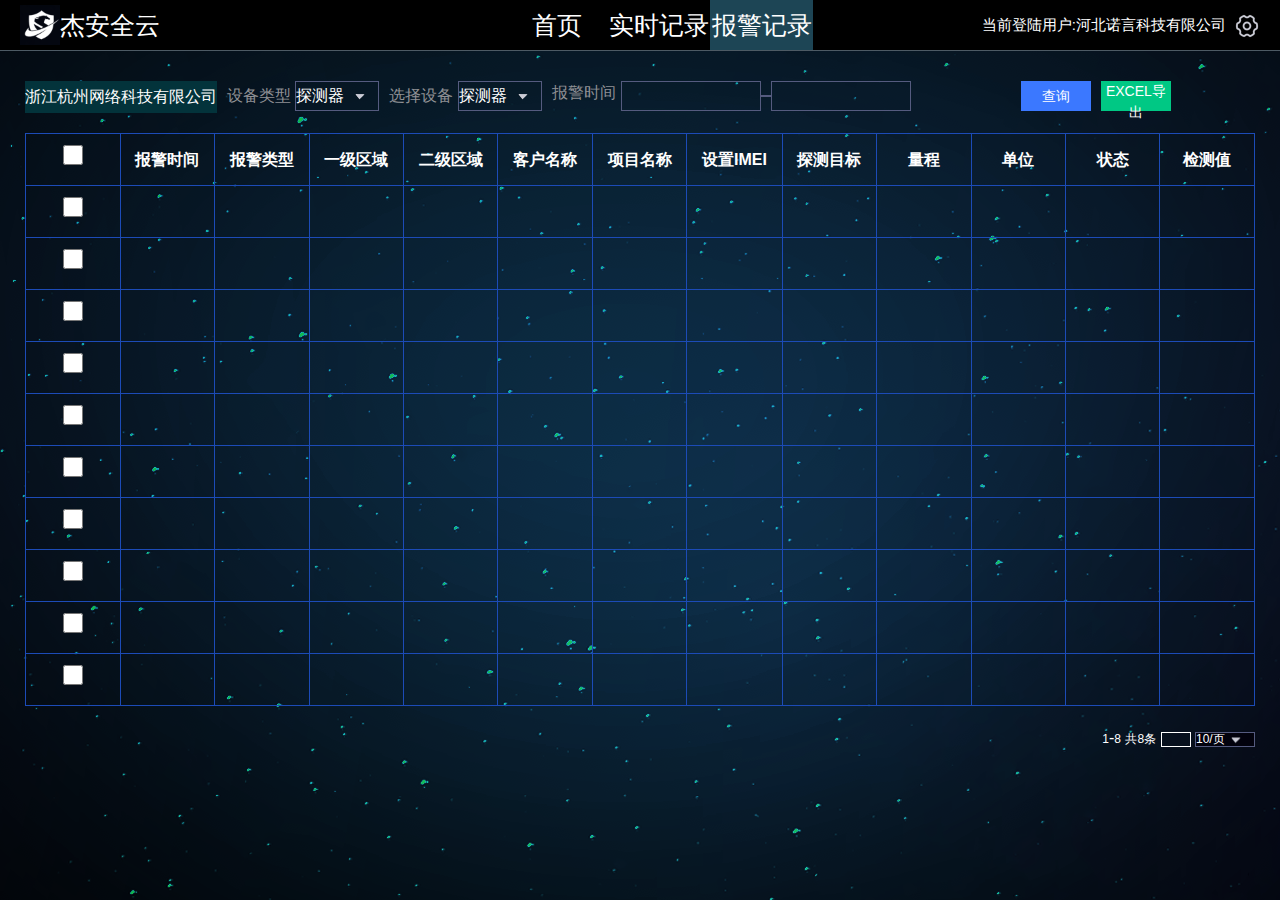
==== call.html @ 79fdbc0e "push anjieyua" ====
<!DOCTYPE html>
<html lang="en">

<head>
    <meta charset="UTF-8">
    <meta name="viewport" content="width=device-width, initial-scale=1.0">
    <meta http-equiv="X-UA-Compatible" content="ie=edge">
    <title>报警记录</title>
    <link rel="stylesheet" href="./css/data.css">
    <link rel="stylesheet" href="./css/common.css">
    <link rel="stylesheet" href="./css/bootstrap.min.css">
    <script src="./js/jquery-3.4.1.min.js"></script>
    <link rel="stylesheet" href="./css/foundation-datepicker.css">
    <script src="./js/jquery-3.4.1.min.js"></script>
    <script src="./js/date/jquery-1.11.3.min.js"></script>
    <script src="./js/date/foundation-datepicker.js"></script>
    <script src="./js/date/foundation-datepicker.zh-CN.js"></script>
    <style>
        #pagenumber {
            display: inline-block;
            width: 30px;
            height: 15px;
            text-align: center;
            line-height: 11px;
            border: 1px solid #fff;
            font-size: 12px;
            color: #fff;
        }

        .pageline {
            display: inline-block;
            width: 10px;
            height: 1px;
            background-color: #FFF;
        }
    </style>
</head>
<!-- 实时数据无楼层 -->

<body>
    <div class="main">
		<div id="" style="position: relative;height: 50px;width: 100%;background-color: #000000;z-index: 99999;">
			<img src="img/logo.jpg" style="margin-top: 5px;margin-left: 20px;float: left;">
			<div id="" style="float: left;font-size: 25px;color: #FFFFFF;line-height: 50px;">
				杰安全云
			</div>
			<div id="all" style="float: left;color: #FFFFFF;font-size: 25px;line-height: 50px;width: 24%;text-align: center;margin-left: 27%;">
				<div onclick="heade()" id="sy" style="width: 33.33%;float: left;">
					首页
				</div>
				<div onclick="jilu()" id="ssjl" style="width: 33.33%;float: left;">
					实时记录
				</div>
				<div onclick="alarm()" id="bjjl" style="width: 33.33%;float: left;background-color: #1d4555;">
					报警记录
				</div>
			</div>
		
			<div id="" style="float: right;color: #FFFFFF;line-height: 50px;font-size: 15px;margin-right: 20px;">
				<img src="img/shezhi@1x.png" style="margin-top: 13px;margin-left: 8px;float: right;">
				<span id="">
					当前登陆用户:河北诺言科技有限公司
				</span>
		
		
			</div>
		</div>
        <!-- <div class="top clearfix">
            <div class="logo fl">
                <img src="./img/logo@1x.png" alt="">
                <span class="Logotext">是杰安全云</span>
            </div>
            <div class="nav fl">
                <ul>
                    <li onclick="tomap()">首页</li>
                    <li onclick="todata()">实时数据</li>
                    <li style="color: #0cdee5;background-color: #053f4b;">报警记录</li>
                </ul>
            </div>
            <div class="uer fr">
                <span>当前登录用户：</span>
                <span>浙江杭州网络科技有限公司</span>
                <img src="./img/shezhi@1x.png" alt="">
            </div>
        </div> -->
        <div class="line"></div>
        <div class="search">
            <div class="companyname fl">浙江杭州网络科技有限公司</div>

            <div class="type fl">
                <span>设备类型</span>
                <select name="" id="">
                    <option value="">探测器</option>
                </select>
            </div>
            <div class="equipment fl">
                <span>选择设备</span>
                <select name="" id="">
                    <option value="">探测器</option>
                </select>
            </div>
            <div class="date fl">
                <span class="fl">报警时间</span>
                <input type="text" class="fl" style="margin-left: 5px;color: #FFFFFF;" id="startTime">
                <span class="connectline fl"></span>
                <input type="text" class="fl" id="endTime" style="color: #FFFFFF;">
            </div>
            <div class="chaxun fl" style="margin-left: 100px;">
                <button style="color:white; font-size: 14px;">查询</button>
            </div>
            <div class="export fl">
                <button style="color:white; font-size: 14px;">EXCEL导出</button>
            </div>
        </div>
        <div class="data fl " style="width:100%">
            <table class="table1" style="width:100%">
                <thead>
                    <th style="width:50px">
                        <input id="check_all" type="checkbox" style="background-color: transparent;">
                    </th>
                    <th>报警时间</th>
                    <th>报警类型</th>
                    <th>一级区域</th>
                    <th>二级区域</th>
                    <th>客户名称</th>
                    <th>项目名称</th>
                    <th>设置IMEI</th>
                    <th>探测目标</th>
                    <th>量程</th>
                    <th>单位</th>
                    <th>状态</th>
                    <th>检测值</th>
                </thead>
                <tbody>
                    <tr>
                        <td>
                            <input class="check_item" type="checkbox" style="background-color: transparent;">
                        </td>
                        <td></td>
                        <td></td>
                        <td></td>
                        <td></td>
                        <td></td>
                        <td></td>
                        <td></td>
                        <td></td>
                        <td></td>
                        <td></td>
                        <td></td>
                        <td></td>
                    </tr>
                    <tr>
                        <td>
                            <input class="check_item" type="checkbox" style="background-color: transparent;">
                        </td>
                        <td></td>
                        <td></td>
                        <td></td>
                        <td></td>
                        <td></td>
                        <td></td>
                        <td></td>
                        <td></td>
                        <td></td>
                        <td></td>
                        <td></td>
                        <td></td>
                    </tr>
                    <tr>
                        <td>
                            <input class="check_item" type="checkbox" style="background-color: transparent;">
                        </td>
                        <td></td>
                        <td></td>
                        <td></td>
                        <td></td>
                        <td></td>
                        <td></td>
                        <td></td>
                        <td></td>
                        <td></td>
                        <td></td>
                        <td></td>
                        <td></td>
                    </tr>
                    <tr>
                        <td>
                            <input class="check_item" type="checkbox" style="background-color: transparent;">
                        </td>
                        <td></td>
                        <td></td>
                        <td></td>
                        <td></td>
                        <td></td>
                        <td></td>
                        <td></td>
                        <td></td>
                        <td></td>
                        <td></td>
                        <td></td>
                        <td></td>
                    </tr>
                    <tr>
                        <td>
                            <input class="check_item" type="checkbox" style="background-color: transparent;">
                        </td>
                        <td></td>
                        <td></td>
                        <td></td>
                        <td></td>
                        <td></td>
                        <td></td>
                        <td></td>
                        <td></td>
                        <td></td>
                        <td></td>
                        <td></td>
                        <td></td>
                    </tr>
                    <tr>
                        <td>
                            <input class="check_item" type="checkbox" style="background-color: transparent;">
                        </td>
                        <td></td>
                        <td></td>
                        <td></td>
                        <td></td>
                        <td></td>
                        <td></td>
                        <td></td>
                        <td></td>
                        <td></td>
                        <td></td>
                        <td></td>
                        <td></td>
                    </tr>
                    <tr>
                        <td>
                            <input class="check_item" type="checkbox" style="background-color: transparent;">
                        </td>
                        <td></td>
                        <td></td>
                        <td></td>
                        <td></td>
                        <td></td>
                        <td></td>
                        <td></td>
                        <td></td>
                        <td></td>
                        <td></td>
                        <td></td>
                        <td></td>
                    </tr>
                    <tr>
                        <td>
                            <input class="check_item" type="checkbox" style="background-color: transparent;">
                        </td>
                        <td></td>
                        <td></td>
                        <td></td>
                        <td></td>
                        <td></td>
                        <td></td>
                        <td></td>
                        <td></td>
                        <td></td>
                        <td></td>
                        <td></td>
                        <td></td>
                    </tr>
                    <tr>
                        <td>
                            <input class="check_item" type="checkbox" style="background-color: transparent;">
                        </td>
                        <td></td>
                        <td></td>
                        <td></td>
                        <td></td>
                        <td></td>
                        <td></td>
                        <td></td>
                        <td></td>
                        <td></td>
                        <td></td>
                        <td></td>
                        <td></td>
                    </tr>
                    <tr>
                        <td>
                            <input class="check_item" type="checkbox" style="background-color: transparent;">
                        </td>
                        <td></td>
                        <td></td>
                        <td></td>
                        <td></td>
                        <td></td>
                        <td></td>
                        <td></td>
                        <td></td>
                        <td></td>
                        <td></td>
                        <td></td>
                        <td></td>
                    </tr>
                </tbody>
            </table>
            <div class="paging">
                <div class="fr">
                    <span style="font-size: 12px;">1</span><span>-</span><span style="font-size: 12px;">8</span>
                    <span style="font-size: 12px;">共8条</span>
                    <input id="pagenumber" type="text">
                    <select name="" id=""
                        style="width: 60px;height:15px;line-height: 11px;font-size: 12px;background-color: #02020d;">
                        <option value="">10/页</option>
                    </select>
                </div>
            </div>
        </div>
    </div>
    <script>
		function jilu() {
			console.log("jilu")
			document.getElementById("ssjl").style.backgroundColor = "#1d4555"
			document.getElementById("sy").style.backgroundColor = ""
			document.getElementById("bjjl").style.backgroundColor = ""
			window.location.href="data-floor.html"
			
		}
		
		function heade() {
			console.log("head")
			document.getElementById("bjjl").style.backgroundColor = ""
			document.getElementById("ssjl").style.backgroundColor = ""
			document.getElementById("sy").style.backgroundColor = "#1d4555"
			window.location.href="map.html"
		}
		
		function alarm() {
			console.log("alarm")
			document.getElementById("sy").style.backgroundColor = ""
			document.getElementById("ssjl").style.backgroundColor = ""
			document.getElementById("bjjl").style.backgroundColor = "#1d4555"
			window.location.href="call.html"
		}
        $("#check_all").click(function () {//鼠标点击事件
            $(".check_item").prop("checked", $(this).prop("checked"))//所有类为check_item的属性打√
            //选中的时候返回true，否则为false
            //使得id为check_all的原生属性值与class为check_item的保持一致
        });
        $(document).on("click", ".check_item", function () {//对class绑定一个点击事件
            var flag = $(".check_item:checked").length == $(".check_item").length;
            //如果选中的框数等于总框数的，那么flag的结果返回true
            $("#check_all").prop("checked", flag)
            //这时候让id为check_all，也就是全选按钮也为true，那么全选按钮也就打√了
        })

        $('#startTime').fdatepicker({
            format: 'yyyy-mm-dd hh:ii',
            pickTime: true
        });
        $('#endTime').fdatepicker({
            format: 'yyyy-mm-dd hh:ii',
            pickTime: true
        });

    </script>

</body>

</html>
---- css/data.css ----
body {
    background-image: url(../img/beijing@1x.png);
    background-position:center 0;
    background-repeat: no-repeat;

}
.main{
    /* width: 1280px; */
    /* margin: 0 auto; */
}
.top{
    height: 80px;
    line-height: 80px;
    padding: 0 25px;
}
.line{
    border-bottom: 1px solid #4d5a64;
}

img{
    vertical-align:middle;
}
.logo{
    height: 80px;
}
.Logotext{
    color: #FFF;
    /* font-size: 28px; */
    vertical-align:middle;
    margin-left: 30px;
}
.nav{
    margin-left: 200px;
}
.nav li{
    float: left;
    width: 211px;
    text-align: center;
    font-size: 22px;
    color: #858c91;
    /* color: #0cdee5; */
    /* background-color: #053f4b; */
}
.nav li:hover{
    color: #0cdee5;
    background-color: #053f4b;
}
.uer{
    color: #b0b1bb;
    vertical-align:middle;
}
.search{
    padding: 0 25px;
    padding-top: 30px;
    height: 82px;
    color: #8f9094;
    font-size: 16px;
}
.companyname{
    height: 32px;
    line-height: 32px;
    color: #fdfdfd;
    background-color: #03333b;
}
.floor,.type,.equipment,.number,.date{
    margin-left: 10px;
}
select{
    width: 84px;
    height: 30px;
    color: #fff;
    background-color: transparent;
    border-color: #555b7f;
    /*取消默认箭头开始*/
    appearance:none;
    -moz-appearance:none;
    -webkit-appearance:none;
    background: url(../img/down.png) no-repeat right 0.5rem center;
}
.number input{
    display: inline-block;
    width: 84px;
    height: 30px;
    border: 1px solid #555b7f;
    color: #fff;
}

.date input{
    display: inline-block;
    width: 140px;
    height: 30px;
    /* background-color: yellowgreen; */
    border:1px solid  #555b7f;
}
.connectline{
    display: inline-block;
    width: 10px;
    height: 2px;
    margin-top: 14px;
    background-color: #555b7f;
}
.chaxun button,.export button{
    width: 70px;
    height: 30px;
    margin-left: 10px;
}
.chaxun button{
    background-color: #3b78ff;
}
.export button{
    background-color: #00c884;
}
.data{
    padding:0 25px;
    width: 60%;
}
.table1{
    width: 100%;
}
.table1 input{
    display: inline-block;
    width: 20px;
    height: 20px;
}
.table1 th{
    color: #fff;
    border: 1px solid #1c4bb7 ;
    width: 100px;
    height: 51px;
    line-height: 51px;
    text-align: center;
}

.table1 tr,.table1 tr td{
    color: #fff;
    border: 1px solid #1c4bb7 ;
    width: 100px;
    height: 51px;
    line-height: 51px;
    text-align: center;
}
.rightline{
    width: 38%;
    height:615px;
    margin-left: 20px;
    border:1px solid #1c4bb7;
}
.linechart{
    width: 100%;
    border-bottom: 1px solid #555b7f;
}

.paging{
    /* padding :0 25px; */
    color: #fff;
    margin-top: 20px;
}
.callNumberTitle{
    margin-top: 20px;
    color: #0bcad1;
    font-size: 20px;
    text-align: center;
}
.callNumberdate{
    font-size: 14px;
    color: #cbccd6;
    text-align: center;
}
---- css/common.css ----
*{
    margin:0;
    padding: 0;
    box-sizing: border-box;
}
li{
    list-style: none;
}
.fl{
    float:left;
}
.fr{
    float:right;
}
.clearfix:after{
    content:"";
    height:0;
    line-height:0;
    display:block;
    visibility:hidden;
    clear:both;
}
.clearfix{
    zoom:1;
}
input,button{
    display: block;
    background:none;
    outline:none;  
    border:none;
    
}
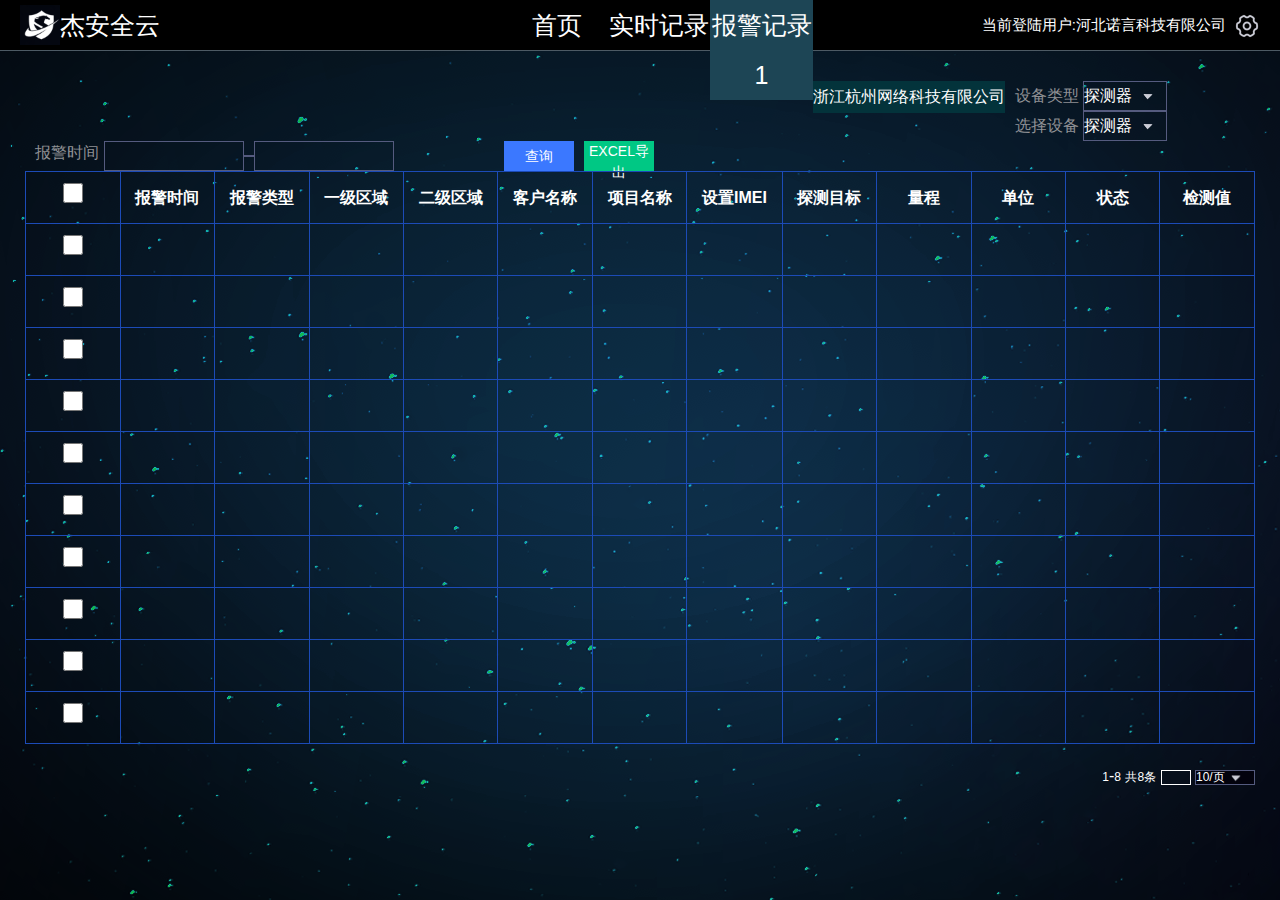
==== commit 47e7da66: "test" ====
--- a/call.html
+++ b/call.html
@@ -39,32 +39,33 @@
 
 <body>
     <div class="main">
-		<div id="" style="position: relative;height: 50px;width: 100%;background-color: #000000;z-index: 99999;">
-			<img src="img/logo.jpg" style="margin-top: 5px;margin-left: 20px;float: left;">
-			<div id="" style="float: left;font-size: 25px;color: #FFFFFF;line-height: 50px;">
-				杰安全云
-			</div>
-			<div id="all" style="float: left;color: #FFFFFF;font-size: 25px;line-height: 50px;width: 24%;text-align: center;margin-left: 27%;">
-				<div onclick="heade()" id="sy" style="width: 33.33%;float: left;">
-					首页
-				</div>
-				<div onclick="jilu()" id="ssjl" style="width: 33.33%;float: left;">
-					实时记录
-				</div>
-				<div onclick="alarm()" id="bjjl" style="width: 33.33%;float: left;background-color: #1d4555;">
-					报警记录
-				</div>
-			</div>
-		
-			<div id="" style="float: right;color: #FFFFFF;line-height: 50px;font-size: 15px;margin-right: 20px;">
-				<img src="img/shezhi@1x.png" style="margin-top: 13px;margin-left: 8px;float: right;">
-				<span id="">
-					当前登陆用户:河北诺言科技有限公司
-				</span>
-		
-		
-			</div>
-		</div>
+        <div id="" style="position: relative;height: 50px;width: 100%;background-color: #000000;z-index: 99999;">
+            <img src="img/logo.jpg" style="margin-top: 5px;margin-left: 20px;float: left;">
+            <div id="" style="float: left;font-size: 25px;color: #FFFFFF;line-height: 50px;">
+                杰安全云
+            </div>
+            <div id="all"
+                style="float: left;color: #FFFFFF;font-size: 25px;line-height: 50px;width: 24%;text-align: center;margin-left: 27%;">
+                <div onclick="heade()" id="sy" style="width: 33.33%;float: left;">
+                    首页
+                </div>
+                <div onclick="jilu()" id="ssjl" style="width: 33.33%;float: left;">
+                    实时记录
+                </div>
+                <div onclick="alarm()" id="bjjl" style="width: 33.33%;float: left;background-color: #1d4555;">
+                    报警记录1
+                </div>
+            </div>
+
+            <div id="" style="float: right;color: #FFFFFF;line-height: 50px;font-size: 15px;margin-right: 20px;">
+                <img src="img/shezhi@1x.png" style="margin-top: 13px;margin-left: 8px;float: right;">
+                <span id="">
+                    当前登陆用户:河北诺言科技有限公司
+                </span>
+
+
+            </div>
+        </div>
         <!-- <div class="top clearfix">
             <div class="logo fl">
                 <img src="./img/logo@1x.png" alt="">
@@ -318,30 +319,30 @@
         </div>
     </div>
     <script>
-		function jilu() {
-			console.log("jilu")
-			document.getElementById("ssjl").style.backgroundColor = "#1d4555"
-			document.getElementById("sy").style.backgroundColor = ""
-			document.getElementById("bjjl").style.backgroundColor = ""
-			window.location.href="data-floor.html"
-			
-		}
-		
-		function heade() {
-			console.log("head")
-			document.getElementById("bjjl").style.backgroundColor = ""
-			document.getElementById("ssjl").style.backgroundColor = ""
-			document.getElementById("sy").style.backgroundColor = "#1d4555"
-			window.location.href="map.html"
-		}
-		
-		function alarm() {
-			console.log("alarm")
-			document.getElementById("sy").style.backgroundColor = ""
-			document.getElementById("ssjl").style.backgroundColor = ""
-			document.getElementById("bjjl").style.backgroundColor = "#1d4555"
-			window.location.href="call.html"
-		}
+        function jilu() {
+            console.log("jilu")
+            document.getElementById("ssjl").style.backgroundColor = "#1d4555"
+            document.getElementById("sy").style.backgroundColor = ""
+            document.getElementById("bjjl").style.backgroundColor = ""
+            window.location.href = "data-floor.html"
+
+        }
+
+        function heade() {
+            console.log("head")
+            document.getElementById("bjjl").style.backgroundColor = ""
+            document.getElementById("ssjl").style.backgroundColor = ""
+            document.getElementById("sy").style.backgroundColor = "#1d4555"
+            window.location.href = "map.html"
+        }
+
+        function alarm() {
+            console.log("alarm")
+            document.getElementById("sy").style.backgroundColor = ""
+            document.getElementById("ssjl").style.backgroundColor = ""
+            document.getElementById("bjjl").style.backgroundColor = "#1d4555"
+            window.location.href = "call.html"
+        }
         $("#check_all").click(function () {//鼠标点击事件
             $(".check_item").prop("checked", $(this).prop("checked"))//所有类为check_item的属性打√
             //选中的时候返回true，否则为false
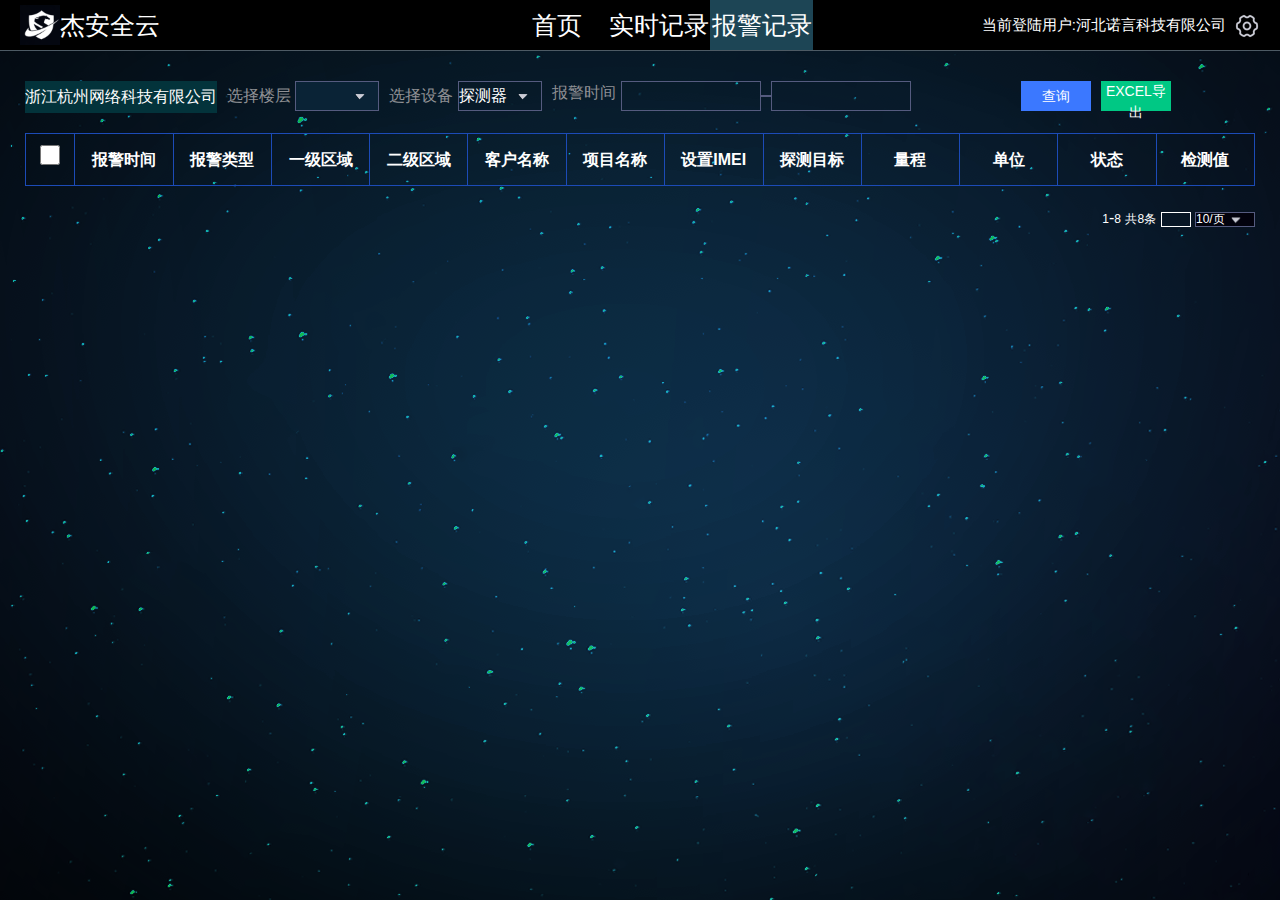
==== commit cf470c2f: "update data" ====
--- a/call.html
+++ b/call.html
@@ -53,7 +53,7 @@
                     实时记录
                 </div>
                 <div onclick="alarm()" id="bjjl" style="width: 33.33%;float: left;background-color: #1d4555;">
-                    报警记录1
+                    报警记录
                 </div>
             </div>
 
@@ -88,16 +88,17 @@
         <div class="search">
             <div class="companyname fl">浙江杭州网络科技有限公司</div>
 
-            <div class="type fl">
-                <span>设备类型</span>
-                <select name="" id="">
-                    <option value="">探测器</option>
+            <div class="type fl" id="floorid">
+                <span>选择楼层</span>
+                <select name="" id="selectFloor" style="background-color: #0a2336;">
                 </select>
             </div>
             <div class="equipment fl">
                 <span>选择设备</span>
-                <select name="" id="">
+                <select name="" id="equipmentid">
                     <option value="">探测器</option>
+                    <option value="">控制器</option>
+                    <option value="">输出模块</option>
                 </select>
             </div>
             <div class="date fl">
@@ -107,10 +108,10 @@
                 <input type="text" class="fl" id="endTime" style="color: #FFFFFF;">
             </div>
             <div class="chaxun fl" style="margin-left: 100px;">
-                <button style="color:white; font-size: 14px;">查询</button>
+                <button style="color:white; font-size: 14px;" id="searchTable">查询</button>
             </div>
             <div class="export fl">
-                <button style="color:white; font-size: 14px;">EXCEL导出</button>
+                <button style="color:white; font-size: 14px;" id="exportTable">EXCEL导出</button>
             </div>
         </div>
         <div class="data fl " style="width:100%">
@@ -132,177 +133,8 @@
                     <th>状态</th>
                     <th>检测值</th>
                 </thead>
-                <tbody>
-                    <tr>
-                        <td>
-                            <input class="check_item" type="checkbox" style="background-color: transparent;">
-                        </td>
-                        <td></td>
-                        <td></td>
-                        <td></td>
-                        <td></td>
-                        <td></td>
-                        <td></td>
-                        <td></td>
-                        <td></td>
-                        <td></td>
-                        <td></td>
-                        <td></td>
-                        <td></td>
-                    </tr>
-                    <tr>
-                        <td>
-                            <input class="check_item" type="checkbox" style="background-color: transparent;">
-                        </td>
-                        <td></td>
-                        <td></td>
-                        <td></td>
-                        <td></td>
-                        <td></td>
-                        <td></td>
-                        <td></td>
-                        <td></td>
-                        <td></td>
-                        <td></td>
-                        <td></td>
-                        <td></td>
-                    </tr>
-                    <tr>
-                        <td>
-                            <input class="check_item" type="checkbox" style="background-color: transparent;">
-                        </td>
-                        <td></td>
-                        <td></td>
-                        <td></td>
-                        <td></td>
-                        <td></td>
-                        <td></td>
-                        <td></td>
-                        <td></td>
-                        <td></td>
-                        <td></td>
-                        <td></td>
-                        <td></td>
-                    </tr>
-                    <tr>
-                        <td>
-                            <input class="check_item" type="checkbox" style="background-color: transparent;">
-                        </td>
-                        <td></td>
-                        <td></td>
-                        <td></td>
-                        <td></td>
-                        <td></td>
-                        <td></td>
-                        <td></td>
-                        <td></td>
-                        <td></td>
-                        <td></td>
-                        <td></td>
-                        <td></td>
-                    </tr>
-                    <tr>
-                        <td>
-                            <input class="check_item" type="checkbox" style="background-color: transparent;">
-                        </td>
-                        <td></td>
-                        <td></td>
-                        <td></td>
-                        <td></td>
-                        <td></td>
-                        <td></td>
-                        <td></td>
-                        <td></td>
-                        <td></td>
-                        <td></td>
-                        <td></td>
-                        <td></td>
-                    </tr>
-                    <tr>
-                        <td>
-                            <input class="check_item" type="checkbox" style="background-color: transparent;">
-                        </td>
-                        <td></td>
-                        <td></td>
-                        <td></td>
-                        <td></td>
-                        <td></td>
-                        <td></td>
-                        <td></td>
-                        <td></td>
-                        <td></td>
-                        <td></td>
-                        <td></td>
-                        <td></td>
-                    </tr>
-                    <tr>
-                        <td>
-                            <input class="check_item" type="checkbox" style="background-color: transparent;">
-                        </td>
-                        <td></td>
-                        <td></td>
-                        <td></td>
-                        <td></td>
-                        <td></td>
-                        <td></td>
-                        <td></td>
-                        <td></td>
-                        <td></td>
-                        <td></td>
-                        <td></td>
-                        <td></td>
-                    </tr>
-                    <tr>
-                        <td>
-                            <input class="check_item" type="checkbox" style="background-color: transparent;">
-                        </td>
-                        <td></td>
-                        <td></td>
-                        <td></td>
-                        <td></td>
-                        <td></td>
-                        <td></td>
-                        <td></td>
-                        <td></td>
-                        <td></td>
-                        <td></td>
-                        <td></td>
-                        <td></td>
-                    </tr>
-                    <tr>
-                        <td>
-                            <input class="check_item" type="checkbox" style="background-color: transparent;">
-                        </td>
-                        <td></td>
-                        <td></td>
-                        <td></td>
-                        <td></td>
-                        <td></td>
-                        <td></td>
-                        <td></td>
-                        <td></td>
-                        <td></td>
-                        <td></td>
-                        <td></td>
-                        <td></td>
-                    </tr>
-                    <tr>
-                        <td>
-                            <input class="check_item" type="checkbox" style="background-color: transparent;">
-                        </td>
-                        <td></td>
-                        <td></td>
-                        <td></td>
-                        <td></td>
-                        <td></td>
-                        <td></td>
-                        <td></td>
-                        <td></td>
-                        <td></td>
-                        <td></td>
-                        <td></td>
-                        <td></td>
-                    </tr>
+                <tbody id="callRecordtbd">
+
                 </tbody>
             </table>
             <div class="paging">
@@ -319,6 +151,7 @@
         </div>
     </div>
     <script>
+        var user = JSON.parse(localStorage.getItem("user"));
         function jilu() {
             console.log("jilu")
             document.getElementById("ssjl").style.backgroundColor = "#1d4555"
@@ -364,6 +197,139 @@
             pickTime: true
         });
 
+        // 下拉框选择楼层
+
+        $('#floorid').on('click', function () {
+            $('#selectFloor').empty()
+            // var req = { cid: 1008 }
+            $.ajax({
+                url: "http://49.235.203.189:8087/jeecg-boot/monitor/floorPlan/queryFloorNameAndIdByCid",
+                type: "GET",
+                dataType: "json", //返回格式为json
+                // contentType: "application/json",
+                // data: JSON.stringify(req),
+                data: { cid: 1001 },
+                beforeSend: function (request) {
+                    request.setRequestHeader("X-Access-Token",
+                        user.token
+                    );
+                },
+                success: function (data) {
+                    var floorResult = data.result
+                    floorResult.forEach((value) => {
+                        var opt = `<option>${value.floorName}</option>`
+                        console.log(opt)
+                        $('#selectFloor').append(opt)
+                    })
+                }
+            });
+        })
+        // 导出表
+        $('#exportTable').on('click', function () {
+            // 报警时间
+            $('.EalarmTime')
+
+            var req = {
+                alarmTime: ''
+            }
+            $.ajax({
+                url: "http://49.235.203.189:8087/jeecg-boot /monitor/alarmRecord/exportXls",
+                type: "GET",
+                dataType: "json", //返回格式为json
+                // contentType: "application/json",
+                data: JSON.stringify(req),
+                beforeSend: function (request) {
+                    request.setRequestHeader("X-Access-Token",
+                        user.token
+                    );
+                },
+                success: function (data) {
+                    console.log(data)
+                }
+            });
+        })
+        // 查询表
+        $('#searchTable').on('click', function () {
+            // 获取alarmTime_begin	报警开始时间
+            var alarmTime_begin = $('#startTime').val()
+            alarmTime_begin = alarmTime_begin.replace(/-/g, '/');
+            var alarmTime_begin1 = new Date(alarmTime_begin);
+            alarmTime_begin1 = alarmTime_begin1.getTime() / 1000;
+            console.log(alarmTime_begin1)
+            // 获取alarmTime_end	报警结束时间
+            var alarmTime_end = $('#endTime').val()
+            alarmTime_end = alarmTime_end.replace(/-/g, '/');
+            var alarmTime_end1 = new Date(alarmTime_end);
+            alarmTime_end1 = alarmTime_end1.getTime() / 1000;
+            console.log(alarmTime_end1)
+            console.log(alarmTime_begin, alarmTime_end)
+            //获取oneAreaId省份id
+            console.log(user)
+
+            //获取twoAreaId城市id
+
+            // 客户IDcustomerId 1008
+
+            // 获取设备类型alarmDeviceType
+
+            // 获取楼层名floorName
+            var selectFloorValue = $('#selectFloor').val()
+            console.log(selectFloorValue)
+
+            // 获取页码数pageNo
+
+            // 获取每页数pageSize
+            console.log(window.localStorage)
+            var req = {
+                alarmTime_begin: alarmTime_begin1,
+                alarmTime_end: alarmTime_end1,
+                oneAreaId: '',
+                twoAreaId: '',
+                customerId: 1008,
+                alarmDeviceType: '',
+                floorName: selectFloorValue,
+                pageNo: 5,
+                pageSize: 8,
+            }
+            $.ajax({
+                url: "http://49.235.203.189:8087/jeecg-boot/monitor/alarmRecord/queryAlarm",
+                type: "GET",
+                dataType: "json", //返回格式为json
+                contentType: "application/json",
+                // data: JSON.stringify(req),
+                beforeSend: function (request) {
+                    request.setRequestHeader("X-Access-Token",
+                        user.token
+                    );
+                },
+                success: function (data) {
+                    console.log(data.result.records)
+                    var callRecordtbdValue = data.result.records
+                    callRecordtbdValue.forEach((value) => {
+                        var tr = ` <tr>
+                            <td style="width:50px">
+                                <input class="check_item" type="checkbox" style="background-color: transparent;">
+                            </td>
+                            <td class="EalarmTime">${value.alarmTime}</td>     //报警时间
+                            <td class="Estatus">${value.tstatus}</td>       //警报类型
+                            <td class="EoneAreaName">${value.oneAreaName}</td>   //省份
+                            <td class="EtwoAreaName">${value.twoAreaName}</td>   //城市
+                            <td class="Ename">${value.name}</td>          //客户名称
+                            <td class="EporjectName">${value.porjectName}</td>   //项目名称
+                            <td class="EalarmDeviceImei">${value.alarmDeviceImei}</td>   //设备IMEI
+                            <td class="EdetectionTarget">${value.detectionTarget}</td>   //探测目标
+                            <td class="Eranges">${value.ranges}</td>            //量程
+                            <td class="Eunit">${value.unit}</td>              //单位
+                            <td class="EalarmState">${value.alarmState}</td>        //状态
+                            <td class="EalarmPv">${value.alarmPv}</td>           //检测值
+
+                        </tr>`
+                        $('#callRecordtbd').append(tr)
+                    })
+
+                }
+            });
+        })
     </script>
 
 </body>
--- a/css/data.css
+++ b/css/data.css
@@ -1,7 +1,7 @@
 body {
     background-image: url(../img/beijing@1x.png);
     background-position:center 0;
-    background-repeat: no-repeat;
+    background-repeat: repeat;
 
 }
 .main{
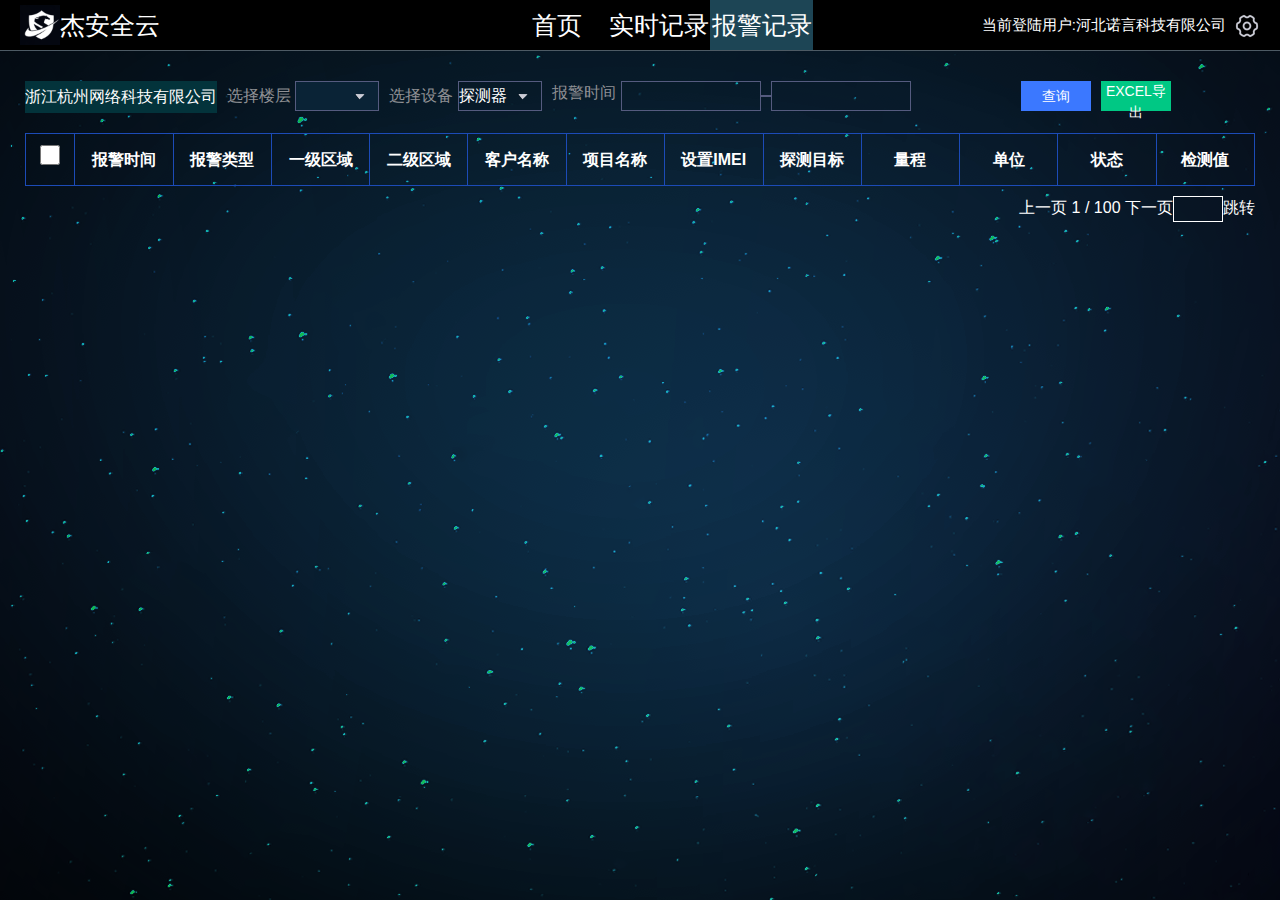
==== commit d56fac07: "update" ====
--- a/call.html
+++ b/call.html
@@ -137,7 +137,26 @@
 
                 </tbody>
             </table>
-            <div class="paging">
+			<div id="" style="color: #FFFFFF;float: right;margin-top: 10px;">
+				<div id="" style="float: left;">
+					<span id="" onclick="pageup()">
+						上一页
+					</span>
+					<span id="currentpage">
+						1
+					</span>
+					<span id="">/</span>
+					<span id="pageall">
+						100
+					</span>
+					<span id="" onclick="pagedown()">
+						下一页
+					</span>
+				</div>
+				<input type="" name="" id="topage" value="" style="color: #FFFFFF;border: 1px solid #FFFFFF;width: 50px;float: left;" />
+				<button type="button" style="color: #FFFFFF;float: left;" onclick="sure()">跳转</button>
+			</div>
+            <!-- <div class="paging">
                 <div class="fr">
                     <span style="font-size: 12px;">1</span><span>-</span><span style="font-size: 12px;">8</span>
                     <span style="font-size: 12px;">共8条</span>
@@ -147,7 +166,7 @@
                         <option value="">10/页</option>
                     </select>
                 </div>
-            </div>
+            </div> -->
         </div>
     </div>
     <script>
@@ -281,22 +300,22 @@
             // 获取每页数pageSize
             console.log(window.localStorage)
             var req = {
-                alarmTime_begin: alarmTime_begin1,
-                alarmTime_end: alarmTime_end1,
-                oneAreaId: '',
-                twoAreaId: '',
-                customerId: 1008,
-                alarmDeviceType: '',
-                floorName: selectFloorValue,
-                pageNo: 5,
-                pageSize: 8,
+                // alarmTime_begin: alarmTime_begin1,
+                // alarmTime_end: alarmTime_end1,
+                // oneAreaId: '',
+                // twoAreaId: '',
+                // customerId: 1008,
+                // alarmDeviceType: '',
+                // floorName: selectFloorValue,
+                pageNo: 1,
+                pageSize: 5,
             }
             $.ajax({
                 url: "http://49.235.203.189:8087/jeecg-boot/monitor/alarmRecord/queryAlarm",
                 type: "GET",
                 dataType: "json", //返回格式为json
-                contentType: "application/json",
-                // data: JSON.stringify(req),
+                // contentType: "application/json",
+                 data: req,
                 beforeSend: function (request) {
                     request.setRequestHeader("X-Access-Token",
                         user.token
--- a/css/data.css
+++ b/css/data.css
@@ -1,10 +1,16 @@
 body {
     background-image: url(../img/beijing@1x.png);
     background-position:center 0;
+<<<<<<< HEAD
+    background-repeat: no-repeat;
+	
+=======
     background-repeat: repeat;
+>>>>>>> cf470c2fbbed39dcde254b09bea4b3d9922a5d2c
 
 }
 .main{
+	
     /* width: 1280px; */
     /* margin: 0 auto; */
 }
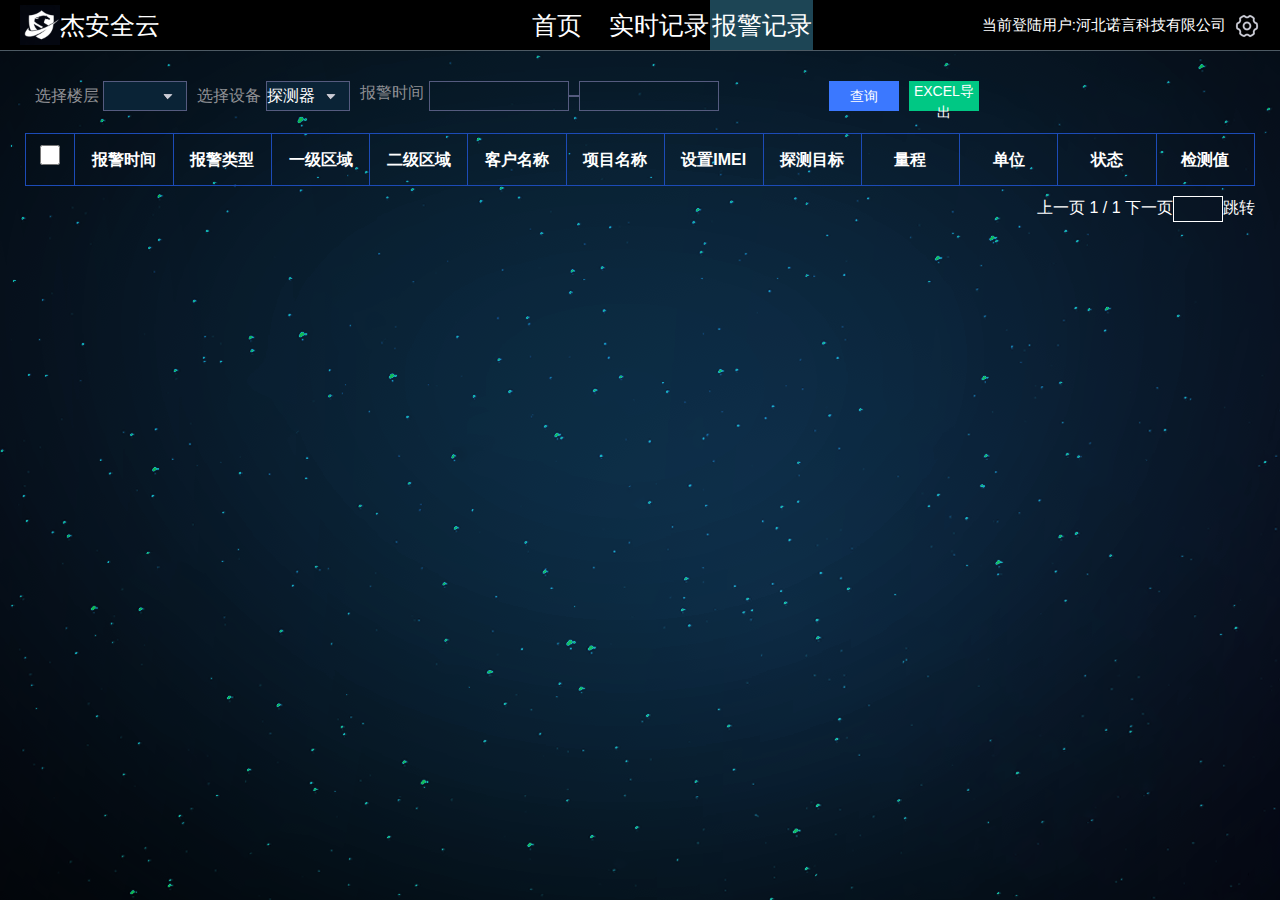
==== commit 32ef2014: "add" ====
--- a/call.html
+++ b/call.html
@@ -1,22 +1,22 @@
 <!DOCTYPE html>
 <html lang="en">
 
-<head>
-    <meta charset="UTF-8">
-    <meta name="viewport" content="width=device-width, initial-scale=1.0">
-    <meta http-equiv="X-UA-Compatible" content="ie=edge">
-    <title>报警记录</title>
-    <link rel="stylesheet" href="./css/data.css">
-    <link rel="stylesheet" href="./css/common.css">
-    <link rel="stylesheet" href="./css/bootstrap.min.css">
-    <script src="./js/jquery-3.4.1.min.js"></script>
-    <link rel="stylesheet" href="./css/foundation-datepicker.css">
-    <script src="./js/jquery-3.4.1.min.js"></script>
-    <script src="./js/date/jquery-1.11.3.min.js"></script>
-    <script src="./js/date/foundation-datepicker.js"></script>
-    <script src="./js/date/foundation-datepicker.zh-CN.js"></script>
-    <style>
-        #pagenumber {
+	<head>
+		<meta charset="UTF-8">
+		<meta name="viewport" content="width=device-width, initial-scale=1.0">
+		<meta http-equiv="X-UA-Compatible" content="ie=edge">
+		<title>报警记录</title>
+		<link rel="stylesheet" href="./css/data.css">
+		<link rel="stylesheet" href="./css/common.css">
+		<link rel="stylesheet" href="./css/bootstrap.min.css">
+		<script src="./js/jquery-3.4.1.min.js"></script>
+		<link rel="stylesheet" href="./css/foundation-datepicker.css">
+		<script src="./js/jquery-3.4.1.min.js"></script>
+		<script src="./js/date/jquery-1.11.3.min.js"></script>
+		<script src="./js/date/foundation-datepicker.js"></script>
+		<script src="./js/date/foundation-datepicker.zh-CN.js"></script>
+		<style>
+			#pagenumber {
             display: inline-block;
             width: 30px;
             height: 15px;
@@ -34,39 +34,38 @@
             background-color: #FFF;
         }
     </style>
-</head>
-<!-- 实时数据无楼层 -->
-
-<body>
-    <div class="main">
-        <div id="" style="position: relative;height: 50px;width: 100%;background-color: #000000;z-index: 99999;">
-            <img src="img/logo.jpg" style="margin-top: 5px;margin-left: 20px;float: left;">
-            <div id="" style="float: left;font-size: 25px;color: #FFFFFF;line-height: 50px;">
-                杰安全云
-            </div>
-            <div id="all"
-                style="float: left;color: #FFFFFF;font-size: 25px;line-height: 50px;width: 24%;text-align: center;margin-left: 27%;">
-                <div onclick="heade()" id="sy" style="width: 33.33%;float: left;">
-                    首页
-                </div>
-                <div onclick="jilu()" id="ssjl" style="width: 33.33%;float: left;">
-                    实时记录
-                </div>
-                <div onclick="alarm()" id="bjjl" style="width: 33.33%;float: left;background-color: #1d4555;">
-                    报警记录
-                </div>
-            </div>
-
-            <div id="" style="float: right;color: #FFFFFF;line-height: 50px;font-size: 15px;margin-right: 20px;">
-                <img src="img/shezhi@1x.png" style="margin-top: 13px;margin-left: 8px;float: right;">
-                <span id="">
-                    当前登陆用户:河北诺言科技有限公司
-                </span>
-
-
-            </div>
-        </div>
-        <!-- <div class="top clearfix">
+	</head>
+	<!-- 实时数据无楼层 -->
+
+	<body>
+		<div class="main">
+			<div id="" style="position: relative;height: 50px;width: 100%;background-color: #000000;z-index: 99999;">
+				<img src="img/logo.jpg" style="margin-top: 5px;margin-left: 20px;float: left;">
+				<div id="" style="float: left;font-size: 25px;color: #FFFFFF;line-height: 50px;">
+					杰安全云
+				</div>
+				<div id="all" style="float: left;color: #FFFFFF;font-size: 25px;line-height: 50px;width: 24%;text-align: center;margin-left: 27%;">
+					<div onclick="heade()" id="sy" style="width: 33.33%;float: left;">
+						首页
+					</div>
+					<div onclick="jilu()" id="ssjl" style="width: 33.33%;float: left;">
+						实时记录
+					</div>
+					<div onclick="alarm()" id="bjjl" style="width: 33.33%;float: left;background-color: #1d4555;">
+						报警记录
+					</div>
+				</div>
+
+				<div id="" style="float: right;color: #FFFFFF;line-height: 50px;font-size: 15px;margin-right: 20px;">
+					<img src="img/shezhi@1x.png" style="margin-top: 13px;margin-left: 8px;float: right;">
+					<span id="">
+						当前登陆用户:河北诺言科技有限公司
+					</span>
+
+
+				</div>
+			</div>
+			<!-- <div class="top clearfix">
             <div class="logo fl">
                 <img src="./img/logo@1x.png" alt="">
                 <span class="Logotext">是杰安全云</span>
@@ -84,79 +83,79 @@
                 <img src="./img/shezhi@1x.png" alt="">
             </div>
         </div> -->
-        <div class="line"></div>
-        <div class="search">
-            <div class="companyname fl">浙江杭州网络科技有限公司</div>
-
-            <div class="type fl" id="floorid">
-                <span>选择楼层</span>
-                <select name="" id="selectFloor" style="background-color: #0a2336;">
-                </select>
-            </div>
-            <div class="equipment fl">
-                <span>选择设备</span>
-                <select name="" id="equipmentid">
-                    <option value="">探测器</option>
-                    <option value="">控制器</option>
-                    <option value="">输出模块</option>
-                </select>
-            </div>
-            <div class="date fl">
-                <span class="fl">报警时间</span>
-                <input type="text" class="fl" style="margin-left: 5px;color: #FFFFFF;" id="startTime">
-                <span class="connectline fl"></span>
-                <input type="text" class="fl" id="endTime" style="color: #FFFFFF;">
-            </div>
-            <div class="chaxun fl" style="margin-left: 100px;">
-                <button style="color:white; font-size: 14px;" id="searchTable">查询</button>
-            </div>
-            <div class="export fl">
-                <button style="color:white; font-size: 14px;" id="exportTable">EXCEL导出</button>
-            </div>
-        </div>
-        <div class="data fl " style="width:100%">
-            <table class="table1" style="width:100%">
-                <thead>
-                    <th style="width:50px">
-                        <input id="check_all" type="checkbox" style="background-color: transparent;">
-                    </th>
-                    <th>报警时间</th>
-                    <th>报警类型</th>
-                    <th>一级区域</th>
-                    <th>二级区域</th>
-                    <th>客户名称</th>
-                    <th>项目名称</th>
-                    <th>设置IMEI</th>
-                    <th>探测目标</th>
-                    <th>量程</th>
-                    <th>单位</th>
-                    <th>状态</th>
-                    <th>检测值</th>
-                </thead>
-                <tbody id="callRecordtbd">
-
-                </tbody>
-            </table>
-			<div id="" style="color: #FFFFFF;float: right;margin-top: 10px;">
-				<div id="" style="float: left;">
-					<span id="" onclick="pageup()">
-						上一页
-					</span>
-					<span id="currentpage">
-						1
-					</span>
-					<span id="">/</span>
-					<span id="pageall">
-						100
-					</span>
-					<span id="" onclick="pagedown()">
-						下一页
-					</span>
-				</div>
-				<input type="" name="" id="topage" value="" style="color: #FFFFFF;border: 1px solid #FFFFFF;width: 50px;float: left;" />
-				<button type="button" style="color: #FFFFFF;float: left;" onclick="sure()">跳转</button>
+			<div class="line"></div>
+			<div class="search">
+				<div class="companyname fl"></div>
+
+				<div class="type fl" id="floorid">
+					<span>选择楼层</span>
+					<select name="" id="selectFloor" style="background-color: #0a2336;">
+					</select>
+				</div>
+				<div class="equipment fl">
+					<span>选择设备</span>
+					<select name="" id="equipmentid" style="background-color:#0a2336 ;">
+						<option value="">探测器</option>
+						<option value="">控制器</option>
+						<option value="">输出模块</option>
+					</select>
+				</div>
+				<div class="date fl">
+					<span class="fl">报警时间</span>
+					<input type="text" class="fl" style="margin-left: 5px;color: #FFFFFF;" id="startTime">
+					<span class="connectline fl"></span>
+					<input type="text" class="fl" id="endTime" style="color: #FFFFFF;">
+				</div>
+				<div class="chaxun fl" style="margin-left: 100px;">
+					<button style="color:white; font-size: 14px;" id="searchTable">查询</button>
+				</div>
+				<div class="export fl">
+					<button style="color:white; font-size: 14px;" id="exportTable">EXCEL导出</button>
+				</div>
 			</div>
-            <!-- <div class="paging">
+			<div class="data fl " style="width:100%">
+				<table class="table1" style="width:100%">
+					<thead>
+						<th style="width:50px">
+							<input id="check_all" type="checkbox" style="background-color: transparent;">
+						</th>
+						<th>报警时间</th>
+						<th>报警类型</th>
+						<th>一级区域</th>
+						<th>二级区域</th>
+						<th>客户名称</th>
+						<th>项目名称</th>
+						<th>设置IMEI</th>
+						<th>探测目标</th>
+						<th>量程</th>
+						<th>单位</th>
+						<th>状态</th>
+						<th>检测值</th>
+					</thead>
+					<tbody id="callRecordtbd">
+
+					</tbody>
+				</table>
+				<div id="" style="color: #FFFFFF;float: right;margin-top: 10px;">
+					<div id="" style="float: left;">
+						<span id="" onclick="pageup()">
+							上一页
+						</span>
+						<span id="currentpage">
+							1
+						</span>
+						<span id="">/</span>
+						<span id="pageall">
+							1
+						</span>
+						<span id="" onclick="pagedown()">
+							下一页
+						</span>
+					</div>
+					<input type="" name="" id="topage" value="" style="color: #FFFFFF;border: 1px solid #FFFFFF;width: 50px;float: left;" />
+					<button type="button" style="color: #FFFFFF;float: left;" onclick="sure()">跳转</button>
+				</div>
+				<!-- <div class="paging">
                 <div class="fr">
                     <span style="font-size: 12px;">1</span><span>-</span><span style="font-size: 12px;">8</span>
                     <span style="font-size: 12px;">共8条</span>
@@ -167,190 +166,188 @@
                     </select>
                 </div>
             </div> -->
-        </div>
-    </div>
-    <script>
-        var user = JSON.parse(localStorage.getItem("user"));
-        function jilu() {
-            console.log("jilu")
-            document.getElementById("ssjl").style.backgroundColor = "#1d4555"
-            document.getElementById("sy").style.backgroundColor = ""
-            document.getElementById("bjjl").style.backgroundColor = ""
-            window.location.href = "data-floor.html"
-
-        }
-
-        function heade() {
-            console.log("head")
-            document.getElementById("bjjl").style.backgroundColor = ""
-            document.getElementById("ssjl").style.backgroundColor = ""
-            document.getElementById("sy").style.backgroundColor = "#1d4555"
-            window.location.href = "map.html"
-        }
-
-        function alarm() {
-            console.log("alarm")
-            document.getElementById("sy").style.backgroundColor = ""
-            document.getElementById("ssjl").style.backgroundColor = ""
-            document.getElementById("bjjl").style.backgroundColor = "#1d4555"
-            window.location.href = "call.html"
-        }
-        $("#check_all").click(function () {//鼠标点击事件
-            $(".check_item").prop("checked", $(this).prop("checked"))//所有类为check_item的属性打√
-            //选中的时候返回true，否则为false
-            //使得id为check_all的原生属性值与class为check_item的保持一致
-        });
-        $(document).on("click", ".check_item", function () {//对class绑定一个点击事件
-            var flag = $(".check_item:checked").length == $(".check_item").length;
-            //如果选中的框数等于总框数的，那么flag的结果返回true
-            $("#check_all").prop("checked", flag)
-            //这时候让id为check_all，也就是全选按钮也为true，那么全选按钮也就打√了
-        })
-
-        $('#startTime').fdatepicker({
-            format: 'yyyy-mm-dd hh:ii',
-            pickTime: true
-        });
-        $('#endTime').fdatepicker({
-            format: 'yyyy-mm-dd hh:ii',
-            pickTime: true
-        });
-
-        // 下拉框选择楼层
-
-        $('#floorid').on('click', function () {
-            $('#selectFloor').empty()
-            // var req = { cid: 1008 }
-            $.ajax({
-                url: "http://49.235.203.189:8087/jeecg-boot/monitor/floorPlan/queryFloorNameAndIdByCid",
-                type: "GET",
-                dataType: "json", //返回格式为json
-                // contentType: "application/json",
-                // data: JSON.stringify(req),
-                data: { cid: 1001 },
-                beforeSend: function (request) {
-                    request.setRequestHeader("X-Access-Token",
-                        user.token
-                    );
-                },
-                success: function (data) {
-                    var floorResult = data.result
-                    floorResult.forEach((value) => {
-                        var opt = `<option>${value.floorName}</option>`
-                        console.log(opt)
-                        $('#selectFloor').append(opt)
-                    })
-                }
-            });
-        })
-        // 导出表
-        $('#exportTable').on('click', function () {
-            // 报警时间
-            $('.EalarmTime')
-
-            var req = {
-                alarmTime: ''
-            }
-            $.ajax({
-                url: "http://49.235.203.189:8087/jeecg-boot /monitor/alarmRecord/exportXls",
-                type: "GET",
-                dataType: "json", //返回格式为json
-                // contentType: "application/json",
-                data: JSON.stringify(req),
-                beforeSend: function (request) {
-                    request.setRequestHeader("X-Access-Token",
-                        user.token
-                    );
-                },
-                success: function (data) {
-                    console.log(data)
-                }
-            });
-        })
-        // 查询表
-        $('#searchTable').on('click', function () {
-            // 获取alarmTime_begin	报警开始时间
-            var alarmTime_begin = $('#startTime').val()
-            alarmTime_begin = alarmTime_begin.replace(/-/g, '/');
-            var alarmTime_begin1 = new Date(alarmTime_begin);
-            alarmTime_begin1 = alarmTime_begin1.getTime() / 1000;
-            console.log(alarmTime_begin1)
-            // 获取alarmTime_end	报警结束时间
-            var alarmTime_end = $('#endTime').val()
-            alarmTime_end = alarmTime_end.replace(/-/g, '/');
-            var alarmTime_end1 = new Date(alarmTime_end);
-            alarmTime_end1 = alarmTime_end1.getTime() / 1000;
-            console.log(alarmTime_end1)
-            console.log(alarmTime_begin, alarmTime_end)
-            //获取oneAreaId省份id
-            console.log(user)
-
-            //获取twoAreaId城市id
-
-            // 客户IDcustomerId 1008
-
-            // 获取设备类型alarmDeviceType
-
-            // 获取楼层名floorName
-            var selectFloorValue = $('#selectFloor').val()
-            console.log(selectFloorValue)
-
-            // 获取页码数pageNo
-
-            // 获取每页数pageSize
-            console.log(window.localStorage)
-            var req = {
-                // alarmTime_begin: alarmTime_begin1,
-                // alarmTime_end: alarmTime_end1,
-                // oneAreaId: '',
-                // twoAreaId: '',
-                // customerId: 1008,
-                // alarmDeviceType: '',
-                // floorName: selectFloorValue,
-                pageNo: 1,
-                pageSize: 5,
-            }
-            $.ajax({
-                url: "http://49.235.203.189:8087/jeecg-boot/monitor/alarmRecord/queryAlarm",
-                type: "GET",
-                dataType: "json", //返回格式为json
-                // contentType: "application/json",
-                 data: req,
-                beforeSend: function (request) {
-                    request.setRequestHeader("X-Access-Token",
-                        user.token
-                    );
-                },
-                success: function (data) {
-                    console.log(data.result.records)
-                    var callRecordtbdValue = data.result.records
-                    callRecordtbdValue.forEach((value) => {
-                        var tr = ` <tr>
-                            <td style="width:50px">
-                                <input class="check_item" type="checkbox" style="background-color: transparent;">
-                            </td>
-                            <td class="EalarmTime">${value.alarmTime}</td>     //报警时间
-                            <td class="Estatus">${value.tstatus}</td>       //警报类型
-                            <td class="EoneAreaName">${value.oneAreaName}</td>   //省份
-                            <td class="EtwoAreaName">${value.twoAreaName}</td>   //城市
-                            <td class="Ename">${value.name}</td>          //客户名称
-                            <td class="EporjectName">${value.porjectName}</td>   //项目名称
-                            <td class="EalarmDeviceImei">${value.alarmDeviceImei}</td>   //设备IMEI
-                            <td class="EdetectionTarget">${value.detectionTarget}</td>   //探测目标
-                            <td class="Eranges">${value.ranges}</td>            //量程
-                            <td class="Eunit">${value.unit}</td>              //单位
-                            <td class="EalarmState">${value.alarmState}</td>        //状态
-                            <td class="EalarmPv">${value.alarmPv}</td>           //检测值
-
-                        </tr>`
-                        $('#callRecordtbd').append(tr)
-                    })
-
-                }
-            });
-        })
-    </script>
-
-</body>
-
-</html>+			</div>
+		</div>
+		<script type="text/javascript" src="js/callfenye.js"></script>
+		<script>
+			var user = JSON.parse(localStorage.getItem("user"));
+			$(".companyname").html(localStorage.getItem("selcommay"))
+
+			function jilu() {
+				console.log("jilu")
+				document.getElementById("ssjl").style.backgroundColor = "#1d4555"
+				document.getElementById("sy").style.backgroundColor = ""
+				document.getElementById("bjjl").style.backgroundColor = ""
+				window.location.href = "data-floor.html"
+
+			}
+
+			function heade() {
+				console.log("head")
+				document.getElementById("bjjl").style.backgroundColor = ""
+				document.getElementById("ssjl").style.backgroundColor = ""
+				document.getElementById("sy").style.backgroundColor = "#1d4555"
+				window.location.href = "map.html"
+			}
+
+			function alarm() {
+				console.log("alarm")
+				document.getElementById("sy").style.backgroundColor = ""
+				document.getElementById("ssjl").style.backgroundColor = ""
+				document.getElementById("bjjl").style.backgroundColor = "#1d4555"
+				window.location.href = "call.html"
+			}
+			$("#check_all").click(function() { //鼠标点击事件
+				$(".check_item").prop("checked", $(this).prop("checked")) //所有类为check_item的属性打√
+				//选中的时候返回true，否则为false
+				//使得id为check_all的原生属性值与class为check_item的保持一致
+			});
+			$(document).on("click", ".check_item", function() { //对class绑定一个点击事件
+				var flag = $(".check_item:checked").length == $(".check_item").length;
+				//如果选中的框数等于总框数的，那么flag的结果返回true
+				$("#check_all").prop("checked", flag)
+				//这时候让id为check_all，也就是全选按钮也为true，那么全选按钮也就打√了
+			})
+
+			$('#startTime').fdatepicker({
+				format: 'yyyy-mm-dd hh:ii',
+				pickTime: true
+			});
+			$('#endTime').fdatepicker({
+				format: 'yyyy-mm-dd hh:ii',
+				pickTime: true
+			});
+
+			// 下拉框选择楼层
+
+			$('#floorid').on('click', function() {
+				$('#selectFloor').empty()
+				var khid = localStorage.getItem("khid")
+				$.ajax({
+					url: "http://49.235.203.189:8087/jeecg-boot/monitor/floorPlan/queryFloorNameAndIdByCid",
+					type: "GET",
+					dataType: "json", //返回格式为json
+					// contentType: "application/json",
+					// data: JSON.stringify(req),
+					data: {
+						cid: khid
+					},
+					beforeSend: function(request) {
+						request.setRequestHeader("X-Access-Token",
+							user.token
+						);
+					},
+					success: function(data) {
+						console.log(data)
+						var floorResult = data.result
+						floorResult.forEach((value) => {
+							var opt = `<option>${value.floorName}</option>`
+							console.log(opt)
+							$('#selectFloor').append(opt)
+						})
+					}
+				});
+			})
+
+			// 导出表
+			$('#exportTable').on('click', function() {
+				// 报警时间
+				// console.log($('.EalarmTime').html())
+				// 报警类型  alarmTime_begin	
+				// console.log($('.Estatus').html())
+				// var req = {
+				//     alarmTime: ''
+				// }
+			})
+			// 查询表
+			// $('#searchTable').on('click', function() {
+			// 	$('#callRecordtbd').empty()
+			// 	// 获取alarmTime_begin	报警开始时间
+			// 	var alarmTime_begin = $('#startTime').val()
+			// 	alarmTime_begin = alarmTime_begin.replace(/-/g, '/');
+			// 	var alarmTime_begin1 = new Date(alarmTime_begin);
+			// 	alarmTime_begin1 = alarmTime_begin1.getTime() / 1000;
+			// 	console.log(alarmTime_begin1)
+			// 	// 获取alarmTime_end	报警结束时间
+			// 	var alarmTime_end = $('#endTime').val()
+			// 	alarmTime_end = alarmTime_end.replace(/-/g, '/');
+			// 	var alarmTime_end1 = new Date(alarmTime_end);
+			// 	alarmTime_end1 = alarmTime_end1.getTime() / 1000;
+			// 	console.log(alarmTime_end1)
+			// 	console.log(alarmTime_begin, alarmTime_end)
+			// 	//获取oneAreaId省份id
+			// 	console.log(user)
+			// 	console.log(localStorage.getItem("provinceid"))
+			// 	var provinceid = localStorage.getItem("provinceid")
+			// 	//获取twoAreaId城市id
+			// 	console.log(localStorage.getItem("cityid"))
+			// 	var cityid = localStorage.getItem("cityid")
+			// 	// 客户IDcustomerId 1008
+			// 	console.log(localStorage.getItem("khid"))
+			// 	var khid = localStorage.getItem("khid")
+			// 	// 获取设备类型alarmDeviceType
+			// 	var alarmDeviceType = $('#equipmentid').val()
+			// 	// 获取楼层名floorName
+			// 	var selectFloorValue = $('#selectFloor').val()
+			// 	// 获取页码数pageNo
+			// 	// 获取每页数pageSize
+			// 	console.log(window.localStorage)
+			// 	var req = {
+			// 		// alarmTime_begin: alarmTime_begin1,
+			// 		// alarmTime_end: alarmTime_end1,
+			// 		// oneAreaId: provinceid,
+			// 		// twoAreaId: cityid,
+			// 		// customerId: khid,
+			// 		// alarmDeviceType: alarmDeviceType,
+			// 		// floorName: selectFloorValue,
+			// 		// pageNo: 1,
+			// 		pageSize: 5,
+			// 	}
+			// 	$.ajax({
+			// 		url: "http://49.235.203.189:8087/jeecg-boot/monitor/alarmRecord/queryAlarm",
+			// 		type: "GET",
+			// 		dataType: "json", //返回格式为json
+			// 		// contentType: "application/json",
+			// 		data: req,
+			// 		beforeSend: function(request) {
+			// 			request.setRequestHeader("X-Access-Token",
+			// 				user.token
+			// 			);
+			// 		},
+			// 		success: function(data) {
+			// 			console.log(data)
+			// 			console.log(data.result.records)
+			// 			var callRecordtbdValue = data.result.records
+			// 			callRecordtbdValue.forEach((value) => {
+			// 				var tr =
+			// 					` <tr>
+			//                          <td style="width:50px">
+			//                              <input class="check_item" type="checkbox" style="background-color: transparent;">
+			//                          </td>
+			//                          <td class="EalarmTime">${value.alarmTime}</td>     //报警时间
+			//                          <td class="Estatus">${value.tstatus}</td>       //警报类型
+			//                          <td class="EoneAreaName">${value.oneAreaName}</td>   //省份
+			//                          <td class="EtwoAreaName">${value.twoAreaName}</td>   //城市
+			//                          <td class="Ename">${value.name}</td>          //客户名称
+			//                          <td class="EporjectName">${value.porjectName}</td>   //项目名称
+			//                          <td class="EalarmDeviceImei">${value.alarmDeviceImei}</td>   //设备IMEI
+			//                          <td class="EdetectionTarget">${value.detectionTarget}</td>   //探测目标
+			//                          <td class="Eranges">${value.ranges}</td>            //量程
+			//                          <td class="Eunit">${value.unit}</td>              //单位
+			//                          <td class="EalarmState">${value.alarmState}</td>        //状态
+			//                          <td class="EalarmPv">${value.alarmPv}</td>           //检测值
+
+			//                      </tr>`
+			// 				$('#callRecordtbd').append(tr)
+			// 			})
+
+			// 		}
+			// 	});
+			// })
+
+			// 分页
+		</script>
+
+	</body>
+
+</html>
